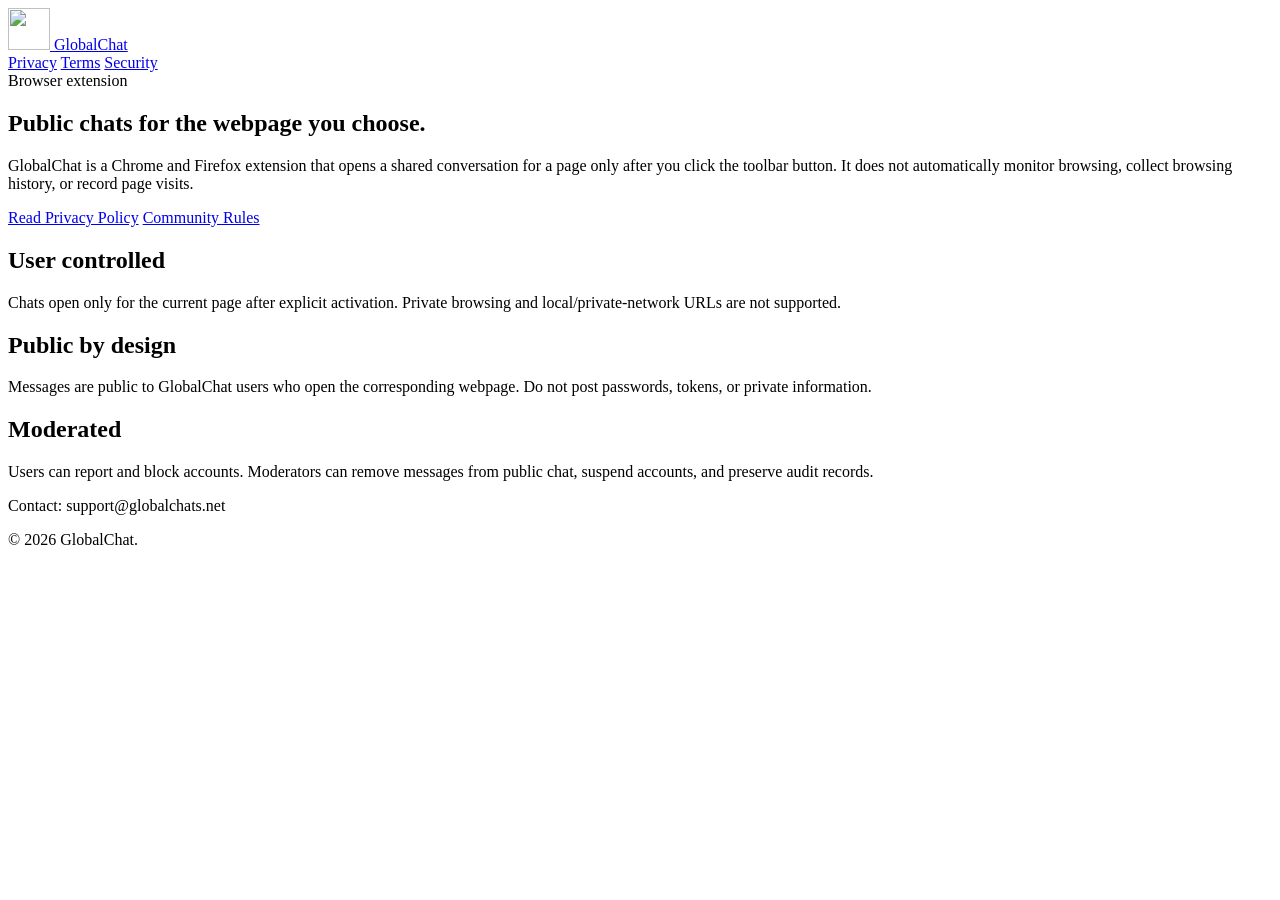
==== site/index.html @ 24716107 "Add files via upload" ====
<!doctype html>
<html lang="en">
  <head>
    <meta charset="utf-8">
    <meta name="viewport" content="width=device-width, initial-scale=1">
    <meta name="description" content="GlobalChat is a browser extension that opens a public chat for the webpage you choose.">
    <title>GlobalChat</title>
    <link rel="stylesheet" href="/styles.css">
  </head>
  <body>
    <header class="site-header">
      <a class="brand" href="/">
        <img src="/icon.png" alt="" width="42" height="42">
        <span>GlobalChat</span>
      </a>
      <nav aria-label="Main navigation">
        <a href="/privacy/">Privacy</a>
        <a href="/terms/">Terms</a>
        <a href="/security/">Security</a>
      </nav>
    </header>

    <main>
      <section class="hero">
        <span class="eyebrow">Browser extension</span>
        <h1>Public chats for the webpage you choose.</h1>
        <p class="lead">
          GlobalChat is a Chrome and Firefox extension that opens a shared conversation for a page only after you click the toolbar button. It does not automatically monitor browsing, collect browsing history, or record page visits.
        </p>
        <div class="actions">
          <a class="button" href="/privacy/">Read Privacy Policy</a>
          <a class="button secondary" href="/terms/">Community Rules</a>
        </div>
      </section>

      <section class="grid" aria-label="GlobalChat features">
        <article class="card">
          <h2>User controlled</h2>
          <p>Chats open only for the current page after explicit activation. Private browsing and local/private-network URLs are not supported.</p>
        </article>
        <article class="card">
          <h2>Public by design</h2>
          <p>Messages are public to GlobalChat users who open the corresponding webpage. Do not post passwords, tokens, or private information.</p>
        </article>
        <article class="card">
          <h2>Moderated</h2>
          <p>Users can report and block accounts. Moderators can remove messages from public chat, suspend accounts, and preserve audit records.</p>
        </article>
      </section>
    </main>

    <footer class="site-footer">
      <p>Contact: support@globalchats.net</p>
      <p>&copy; 2026 GlobalChat.</p>
    </footer>
  </body>
</html>
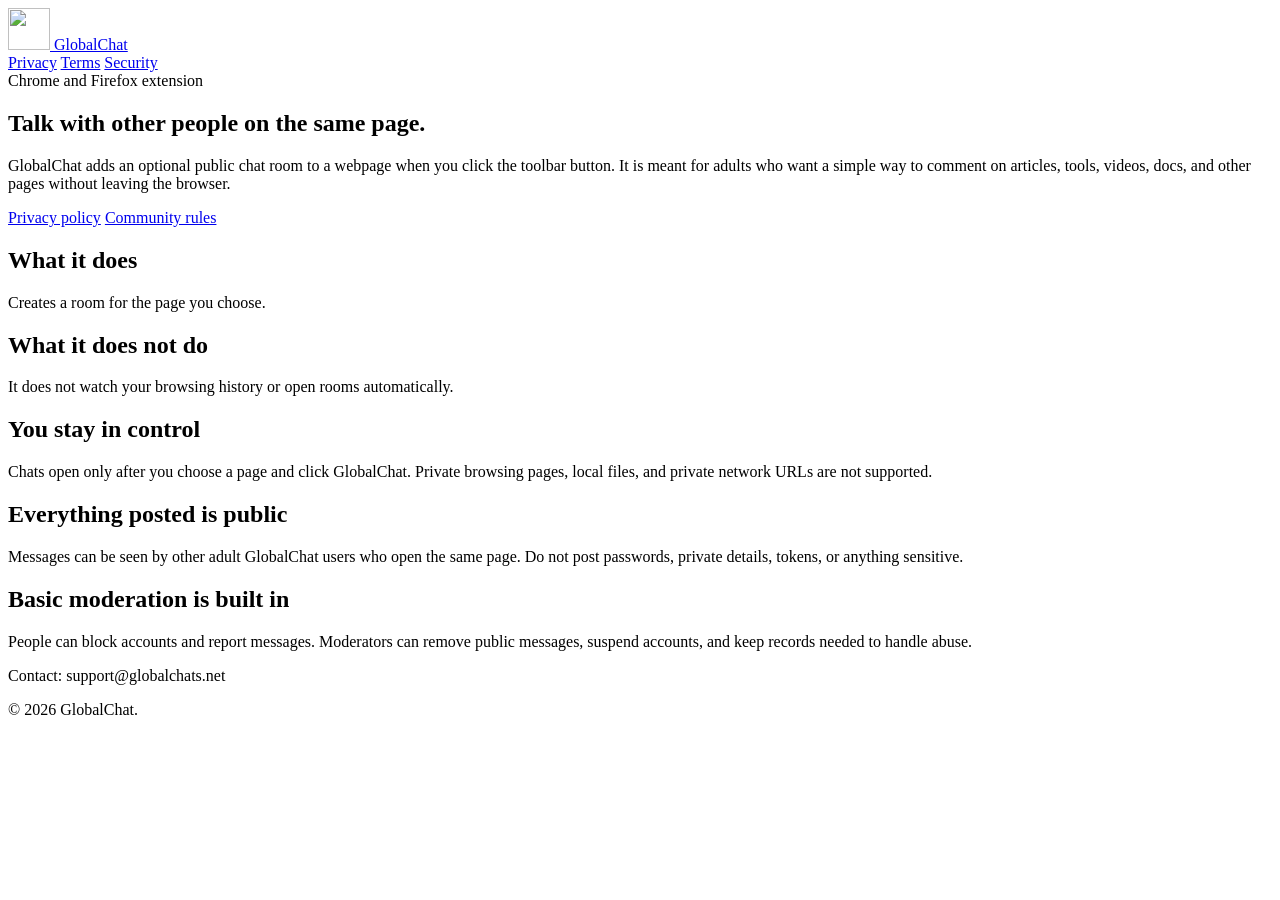
==== commit debd311f: "Revised a section and update feature descriptions" ====
--- a/site/index.html
+++ b/site/index.html
@@ -22,30 +22,38 @@
 
     <main>
       <section class="hero">
-        <span class="eyebrow">Browser extension</span>
-        <h1>Public chats for the webpage you choose.</h1>
-        <p class="lead">
-          GlobalChat is a Chrome and Firefox extension that opens a shared conversation for a page only after you click the toolbar button. It does not automatically monitor browsing, collect browsing history, or record page visits.
-        </p>
-        <div class="actions">
-          <a class="button" href="/privacy/">Read Privacy Policy</a>
-          <a class="button secondary" href="/terms/">Community Rules</a>
+        <div class="hero-copy">
+          <span class="eyebrow">Chrome and Firefox extension</span>
+          <h1>Talk with other people on the same page.</h1>
+          <p class="lead">
+            GlobalChat adds an optional public chat room to a webpage when you click the toolbar button. It is meant for adults who want a simple way to comment on articles, tools, videos, docs, and other pages without leaving the browser.
+          </p>
+          <div class="actions">
+            <a class="button" href="/privacy/">Privacy policy</a>
+            <a class="button secondary" href="/terms/">Community rules</a>
+          </div>
         </div>
+        <aside class="note" aria-label="Privacy summary">
+          <h2>What it does</h2>
+          <p>Creates a room for the page you choose.</p>
+          <h2>What it does not do</h2>
+          <p>It does not watch your browsing history or open rooms automatically.</p>
+        </aside>
       </section>
 
-      <section class="grid" aria-label="GlobalChat features">
-        <article class="card">
-          <h2>User controlled</h2>
-          <p>Chats open only for the current page after explicit activation. Private browsing and local/private-network URLs are not supported.</p>
-        </article>
-        <article class="card">
-          <h2>Public by design</h2>
-          <p>Messages are public to GlobalChat users who open the corresponding webpage. Do not post passwords, tokens, or private information.</p>
-        </article>
-        <article class="card">
-          <h2>Moderated</h2>
-          <p>Users can report and block accounts. Moderators can remove messages from public chat, suspend accounts, and preserve audit records.</p>
-        </article>
+      <section class="details" aria-label="GlobalChat basics">
+        <div>
+          <h2>You stay in control</h2>
+          <p>Chats open only after you choose a page and click GlobalChat. Private browsing pages, local files, and private network URLs are not supported.</p>
+        </div>
+        <div>
+          <h2>Everything posted is public</h2>
+          <p>Messages can be seen by other adult GlobalChat users who open the same page. Do not post passwords, private details, tokens, or anything sensitive.</p>
+        </div>
+        <div>
+          <h2>Basic moderation is built in</h2>
+          <p>People can block accounts and report messages. Moderators can remove public messages, suspend accounts, and keep records needed to handle abuse.</p>
+        </div>
       </section>
     </main>
 
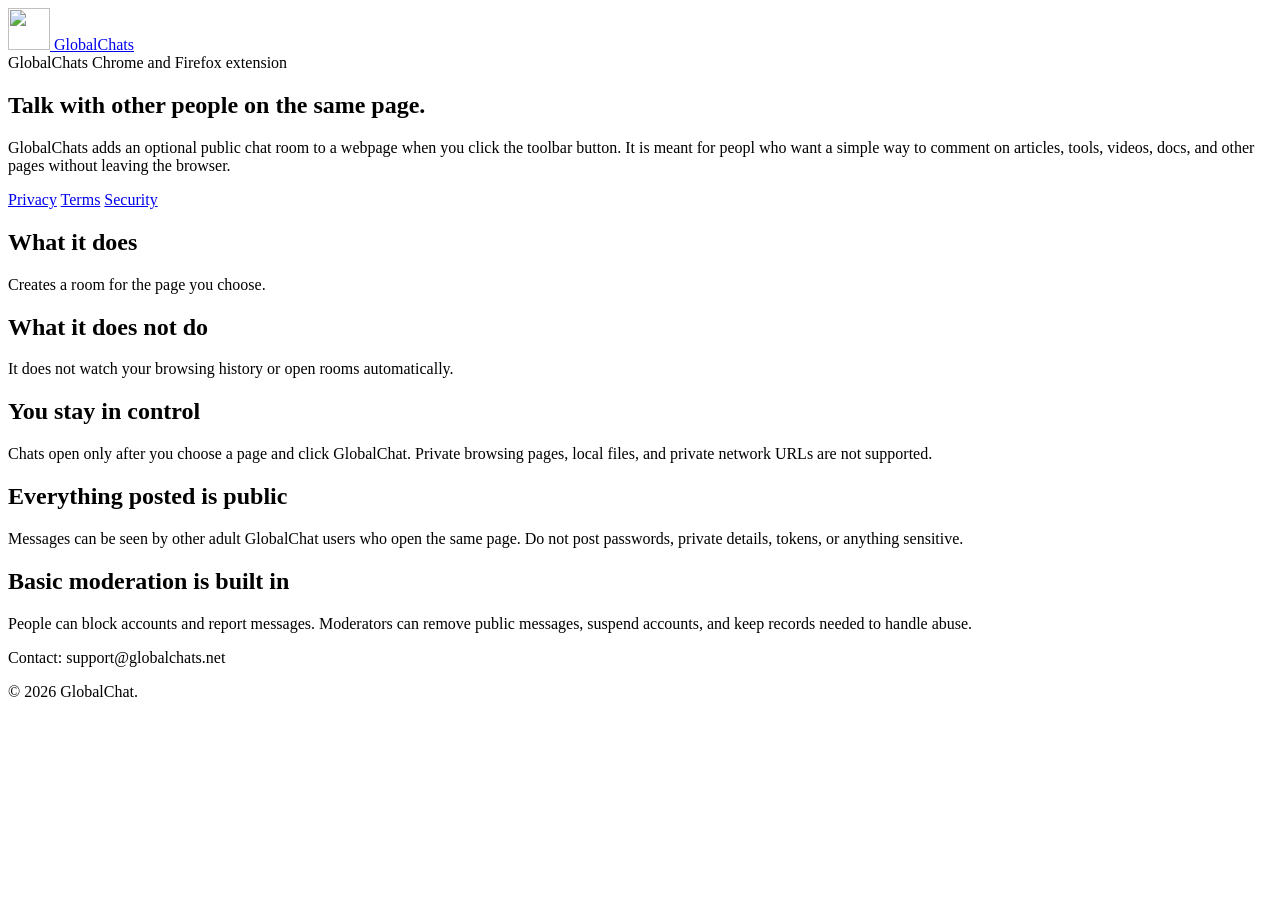
==== commit cf386ec5: "Update title and text references to 'GlobalChats'" ====
--- a/site/index.html
+++ b/site/index.html
@@ -4,33 +4,32 @@
     <meta charset="utf-8">
     <meta name="viewport" content="width=device-width, initial-scale=1">
     <meta name="description" content="GlobalChat is a browser extension that opens a public chat for the webpage you choose.">
-    <title>GlobalChat</title>
+    <title>GlobalChats</title>
     <link rel="stylesheet" href="/styles.css">
   </head>
   <body>
     <header class="site-header">
       <a class="brand" href="/">
         <img src="/icon.png" alt="" width="42" height="42">
-        <span>GlobalChat</span>
+        <span>GlobalChats</span>
       </a>
-      <nav aria-label="Main navigation">
-        <a href="/privacy/">Privacy</a>
-        <a href="/terms/">Terms</a>
-        <a href="/security/">Security</a>
-      </nav>
     </header>
 
     <main>
       <section class="hero">
         <div class="hero-copy">
+          <span class="hero-brand">GlobalChats</span>
           <span class="eyebrow">Chrome and Firefox extension</span>
           <h1>Talk with other people on the same page.</h1>
           <p class="lead">
-            GlobalChat adds an optional public chat room to a webpage when you click the toolbar button. It is meant for adults who want a simple way to comment on articles, tools, videos, docs, and other pages without leaving the browser.
+            GlobalChats adds an optional public chat room to a webpage when you click the toolbar button. It is meant for peopl who want a simple way to comment on articles, tools, videos, docs, and other pages without leaving the browser.
           </p>
-          <div class="actions">
-            <a class="button" href="/privacy/">Privacy policy</a>
-            <a class="button secondary" href="/terms/">Community rules</a>
+          <div class="site-link-group">
+            <nav class="hero-links" aria-label="Site links">
+              <a href="/privacy/">Privacy</a>
+              <a href="/terms/">Terms</a>
+              <a href="/security/">Security</a>
+            </nav>
           </div>
         </div>
         <aside class="note" aria-label="Privacy summary">
